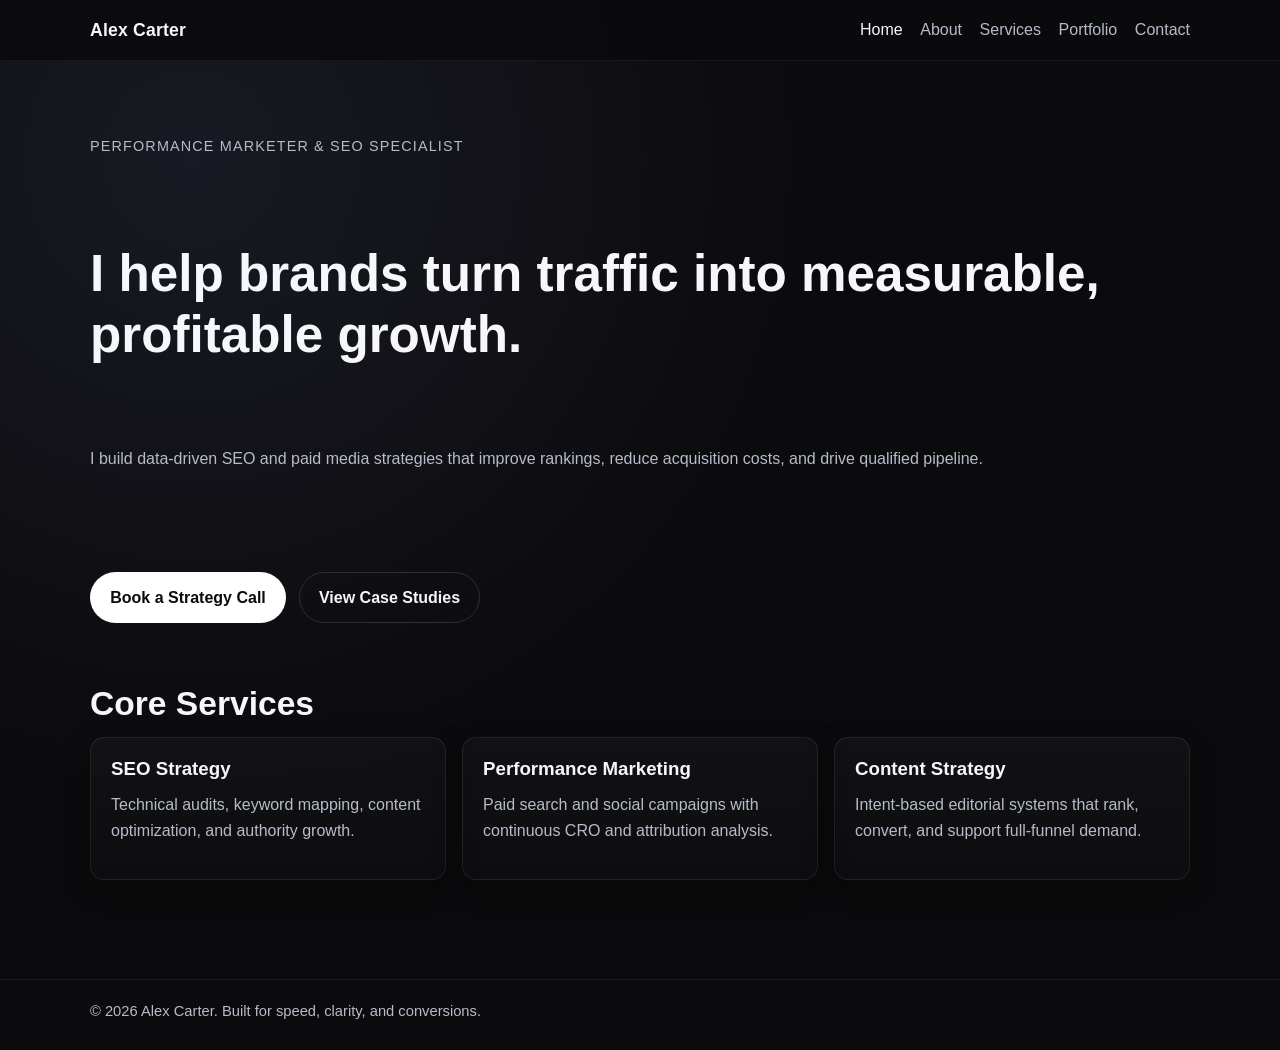
==== index.html @ 51117b4e "Build responsive multi-page portfolio website" ====
<!doctype html>
<html lang="en">
  <head>
    <meta charset="UTF-8" />
    <meta name="viewport" content="width=device-width, initial-scale=1" />
    <title>Home | Alex Carter — Performance Marketing & SEO</title>
    <meta name="description" content="Performance marketer and SEO specialist helping brands scale qualified traffic and revenue." />
    <link rel="stylesheet" href="assets/css/styles.css" />
    <script defer src="assets/js/main.js"></script>
  </head>
  <body>
    <header class="site-header">
      <div class="container nav">
        <a class="brand" href="index.html">Alex Carter</a>
        <button class="nav-toggle" aria-label="Open menu" aria-expanded="false">Menu</button>
        <ul class="nav-links">
          <li><a aria-current="page" href="index.html">Home</a></li>
          <li><a href="about.html">About</a></li>
          <li><a href="services.html">Services</a></li>
          <li><a href="portfolio.html">Portfolio</a></li>
          <li><a href="contact.html">Contact</a></li>
        </ul>
      </div>
    </header>

    <main>
      <section class="hero container" id="home">
        <p class="eyebrow">Performance Marketer & SEO Specialist</p>
        <h1>I help brands turn traffic into measurable, profitable growth.</h1>
        <p>
          I build data-driven SEO and paid media strategies that improve rankings,
          reduce acquisition costs, and drive qualified pipeline.
        </p>
        <div class="button-group">
          <a class="button primary" href="contact.html">Book a Strategy Call</a>
          <a class="button secondary" href="portfolio.html">View Case Studies</a>
        </div>
      </section>

      <section class="section container" aria-labelledby="services-overview">
        <h2 id="services-overview">Core Services</h2>
        <div class="grid">
          <article class="card service-card">
            <h3>SEO Strategy</h3>
            <p>Technical audits, keyword mapping, content optimization, and authority growth.</p>
          </article>
          <article class="card service-card">
            <h3>Performance Marketing</h3>
            <p>Paid search and social campaigns with continuous CRO and attribution analysis.</p>
          </article>
          <article class="card service-card">
            <h3>Content Strategy</h3>
            <p>Intent-based editorial systems that rank, convert, and support full-funnel demand.</p>
          </article>
        </div>
      </section>
    </main>

    <footer class="site-footer">
      <div class="container">© 2026 Alex Carter. Built for speed, clarity, and conversions.</div>
    </footer>
  </body>
</html>
---- assets/css/styles.css ----
:root {
  --bg: #0b0b0d;
  --surface: #141419;
  --text: #f5f7fa;
  --muted: #b5bcc9;
  --border: #2a2f3a;
  --brand: #ffffff;
  --brand-text: #0b0b0d;
  --max-width: 1100px;
  --radius: 14px;
  --shadow: 0 10px 30px rgba(0, 0, 0, 0.28);
}

* {
  box-sizing: border-box;
}

html {
  scroll-behavior: smooth;
}

body {
  margin: 0;
  font-family: Inter, "Segoe UI", Roboto, Helvetica, Arial, sans-serif;
  background: radial-gradient(circle at 15% 15%, #191923 0%, var(--bg) 45%);
  color: var(--text);
  line-height: 1.6;
  min-height: 100vh;
}

a {
  color: inherit;
  text-decoration: none;
}

img {
  max-width: 100%;
  display: block;
}

.container {
  width: min(92%, var(--max-width));
  margin: 0 auto;
}

.site-header {
  position: sticky;
  top: 0;
  z-index: 100;
  backdrop-filter: blur(8px);
  background: rgba(11, 11, 13, 0.88);
  border-bottom: 1px solid rgba(255, 255, 255, 0.06);
}

.nav {
  display: flex;
  align-items: center;
  justify-content: space-between;
  padding: 1rem 0;
}

.brand {
  font-size: 1.1rem;
  font-weight: 700;
  letter-spacing: 0.2px;
}

.nav-links {
  display: flex;
  align-items: center;
  gap: 1.1rem;
  list-style: none;
  margin: 0;
  padding: 0;
}

.nav-links a {
  color: var(--muted);
  font-weight: 500;
  transition: color 0.2s ease;
}

.nav-links a:hover,
.nav-links a[aria-current="page"] {
  color: var(--text);
}

.nav-toggle {
  display: none;
  background: transparent;
  border: 1px solid var(--border);
  color: var(--text);
  padding: 0.45rem 0.6rem;
  border-radius: 8px;
}

main {
  padding: 3rem 0 4rem;
}

.hero {
  display: grid;
  gap: 1rem;
  align-items: center;
  min-height: clamp(350px, 60vh, 540px);
}

.eyebrow {
  color: var(--muted);
  font-size: 0.9rem;
  text-transform: uppercase;
  letter-spacing: 0.08em;
}

h1,
h2,
h3 {
  line-height: 1.2;
  margin: 0 0 0.75rem;
}

h1 {
  font-size: clamp(2rem, 4vw, 3.4rem);
}

h2 {
  font-size: clamp(1.5rem, 3vw, 2.1rem);
}

p {
  margin: 0 0 1rem;
  color: var(--muted);
}

.button-group {
  display: flex;
  gap: 0.8rem;
  flex-wrap: wrap;
  margin-top: 1rem;
}

.button {
  display: inline-flex;
  align-items: center;
  justify-content: center;
  border-radius: 999px;
  border: 1px solid transparent;
  padding: 0.72rem 1.2rem;
  font-weight: 600;
  transition: transform 0.2s ease, opacity 0.2s ease;
}

.button:hover {
  transform: translateY(-1px);
}

.button.primary {
  background: var(--brand);
  color: var(--brand-text);
}

.button.secondary {
  border-color: var(--border);
  color: var(--text);
}

.section {
  padding: 2.2rem 0;
}

.grid {
  display: grid;
  grid-template-columns: repeat(12, 1fr);
  gap: 1rem;
}

.card {
  background: linear-gradient(180deg, rgba(255,255,255,0.03) 0%, rgba(255,255,255,0.01) 100%);
  border: 1px solid rgba(255, 255, 255, 0.08);
  border-radius: var(--radius);
  padding: 1.25rem;
  box-shadow: var(--shadow);
}

.service-card {
  grid-column: span 4;
}

.case-study {
  grid-column: span 6;
}

.contact-layout {
  display: grid;
  grid-template-columns: 1fr 1fr;
  gap: 1rem;
}

label {
  display: block;
  font-weight: 600;
  margin-bottom: 0.35rem;
}

input,
textarea {
  width: 100%;
  background: #0f1015;
  color: var(--text);
  border: 1px solid var(--border);
  border-radius: 10px;
  padding: 0.75rem 0.85rem;
  font: inherit;
}

textarea {
  min-height: 130px;
  resize: vertical;
}

.form-row {
  margin-bottom: 0.9rem;
}

.helper {
  font-size: 0.88rem;
  color: var(--muted);
}

.site-footer {
  border-top: 1px solid rgba(255, 255, 255, 0.07);
  color: var(--muted);
  padding: 1.2rem 0 1.7rem;
  font-size: 0.92rem;
}

@media (max-width: 900px) {
  .service-card,
  .case-study {
    grid-column: span 12;
  }

  .contact-layout {
    grid-template-columns: 1fr;
  }
}

@media (max-width: 760px) {
  .nav-toggle {
    display: inline-flex;
  }

  .nav-links {
    position: absolute;
    right: 4%;
    top: calc(100% + 0.45rem);
    width: min(260px, 90vw);
    padding: 0.75rem;
    border: 1px solid var(--border);
    border-radius: 12px;
    background: #0c0d12;
    flex-direction: column;
    align-items: flex-start;
    gap: 0.6rem;
    display: none;
  }

  .nav-links.open {
    display: flex;
  }
}
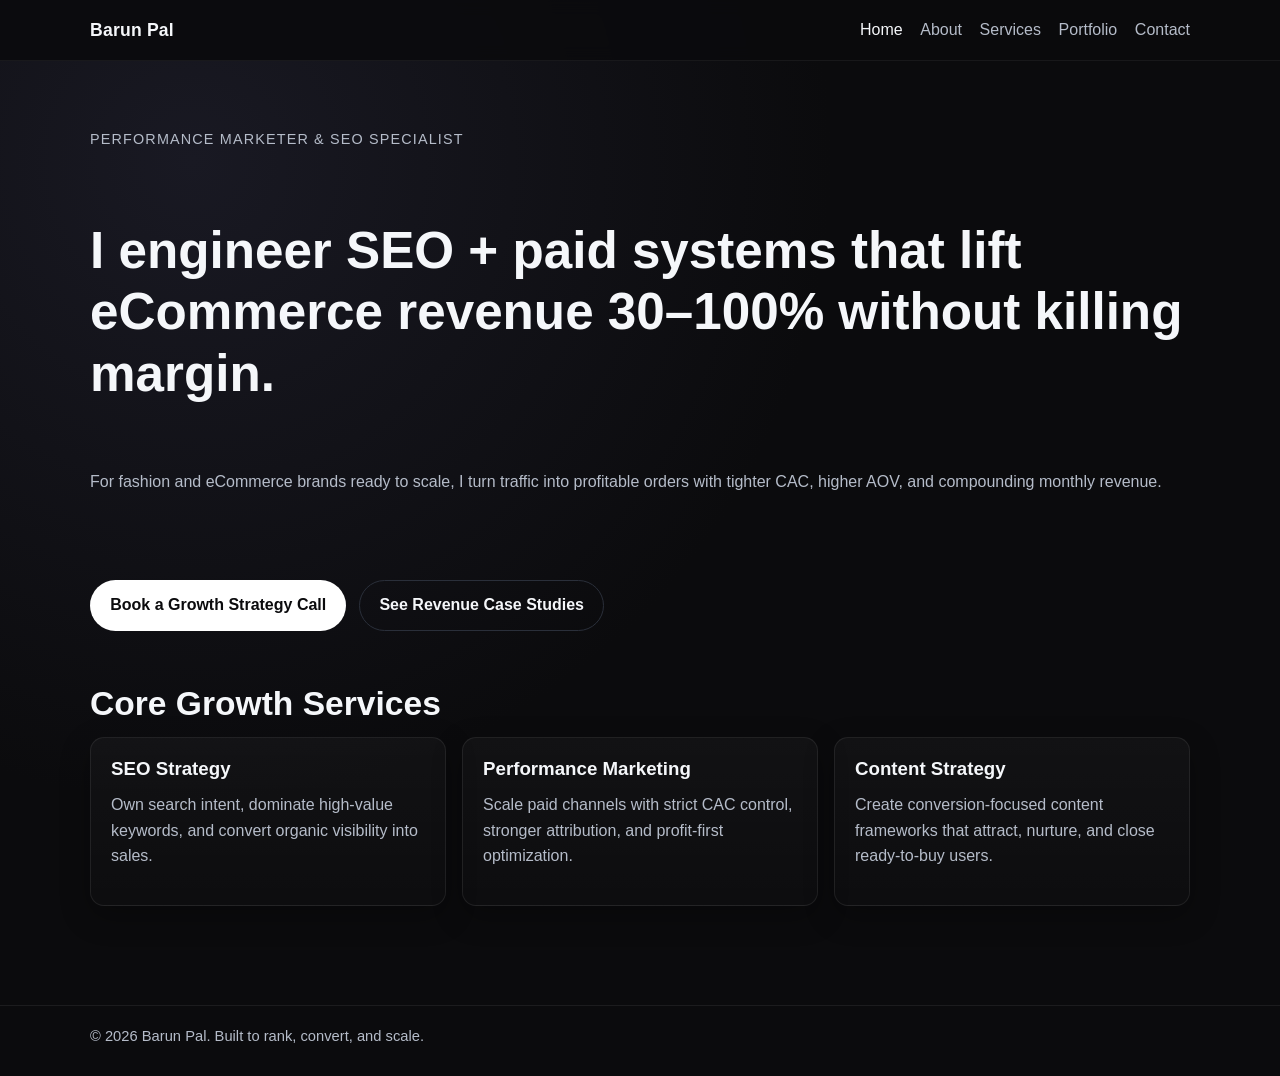
==== commit 928ca361: "Rewrite homepage hero copy with revenue-focused positioning" ====
--- a/index.html
+++ b/index.html
@@ -3,15 +3,15 @@
   <head>
     <meta charset="UTF-8" />
     <meta name="viewport" content="width=device-width, initial-scale=1" />
-    <title>Home | Alex Carter — Performance Marketing & SEO</title>
-    <meta name="description" content="Performance marketer and SEO specialist helping brands scale qualified traffic and revenue." />
+    <title>Home | Barun Pal — Performance Marketer & SEO Specialist</title>
+    <meta name="description" content="Barun Pal helps eCommerce and fashion brands scale revenue with high-ROI SEO and performance marketing." />
     <link rel="stylesheet" href="assets/css/styles.css" />
     <script defer src="assets/js/main.js"></script>
   </head>
   <body>
     <header class="site-header">
       <div class="container nav">
-        <a class="brand" href="index.html">Alex Carter</a>
+        <a class="brand" href="index.html">Barun Pal</a>
         <button class="nav-toggle" aria-label="Open menu" aria-expanded="false">Menu</button>
         <ul class="nav-links">
           <li><a aria-current="page" href="index.html">Home</a></li>
@@ -26,38 +26,38 @@
     <main>
       <section class="hero container" id="home">
         <p class="eyebrow">Performance Marketer & SEO Specialist</p>
-        <h1>I help brands turn traffic into measurable, profitable growth.</h1>
+        <h1>I engineer SEO + paid systems that lift eCommerce revenue 30–100% without killing margin.</h1>
         <p>
-          I build data-driven SEO and paid media strategies that improve rankings,
-          reduce acquisition costs, and drive qualified pipeline.
+          For fashion and eCommerce brands ready to scale, I turn traffic into profitable orders with
+          tighter CAC, higher AOV, and compounding monthly revenue.
         </p>
         <div class="button-group">
-          <a class="button primary" href="contact.html">Book a Strategy Call</a>
-          <a class="button secondary" href="portfolio.html">View Case Studies</a>
+          <a class="button primary" href="contact.html">Book a Growth Strategy Call</a>
+          <a class="button secondary" href="portfolio.html">See Revenue Case Studies</a>
         </div>
       </section>
 
       <section class="section container" aria-labelledby="services-overview">
-        <h2 id="services-overview">Core Services</h2>
+        <h2 id="services-overview">Core Growth Services</h2>
         <div class="grid">
           <article class="card service-card">
             <h3>SEO Strategy</h3>
-            <p>Technical audits, keyword mapping, content optimization, and authority growth.</p>
+            <p>Own search intent, dominate high-value keywords, and convert organic visibility into sales.</p>
           </article>
           <article class="card service-card">
             <h3>Performance Marketing</h3>
-            <p>Paid search and social campaigns with continuous CRO and attribution analysis.</p>
+            <p>Scale paid channels with strict CAC control, stronger attribution, and profit-first optimization.</p>
           </article>
           <article class="card service-card">
             <h3>Content Strategy</h3>
-            <p>Intent-based editorial systems that rank, convert, and support full-funnel demand.</p>
+            <p>Create conversion-focused content frameworks that attract, nurture, and close ready-to-buy users.</p>
           </article>
         </div>
       </section>
     </main>
 
     <footer class="site-footer">
-      <div class="container">© 2026 Alex Carter. Built for speed, clarity, and conversions.</div>
+      <div class="container">© 2026 Barun Pal. Built to rank, convert, and scale.</div>
     </footer>
   </body>
 </html>
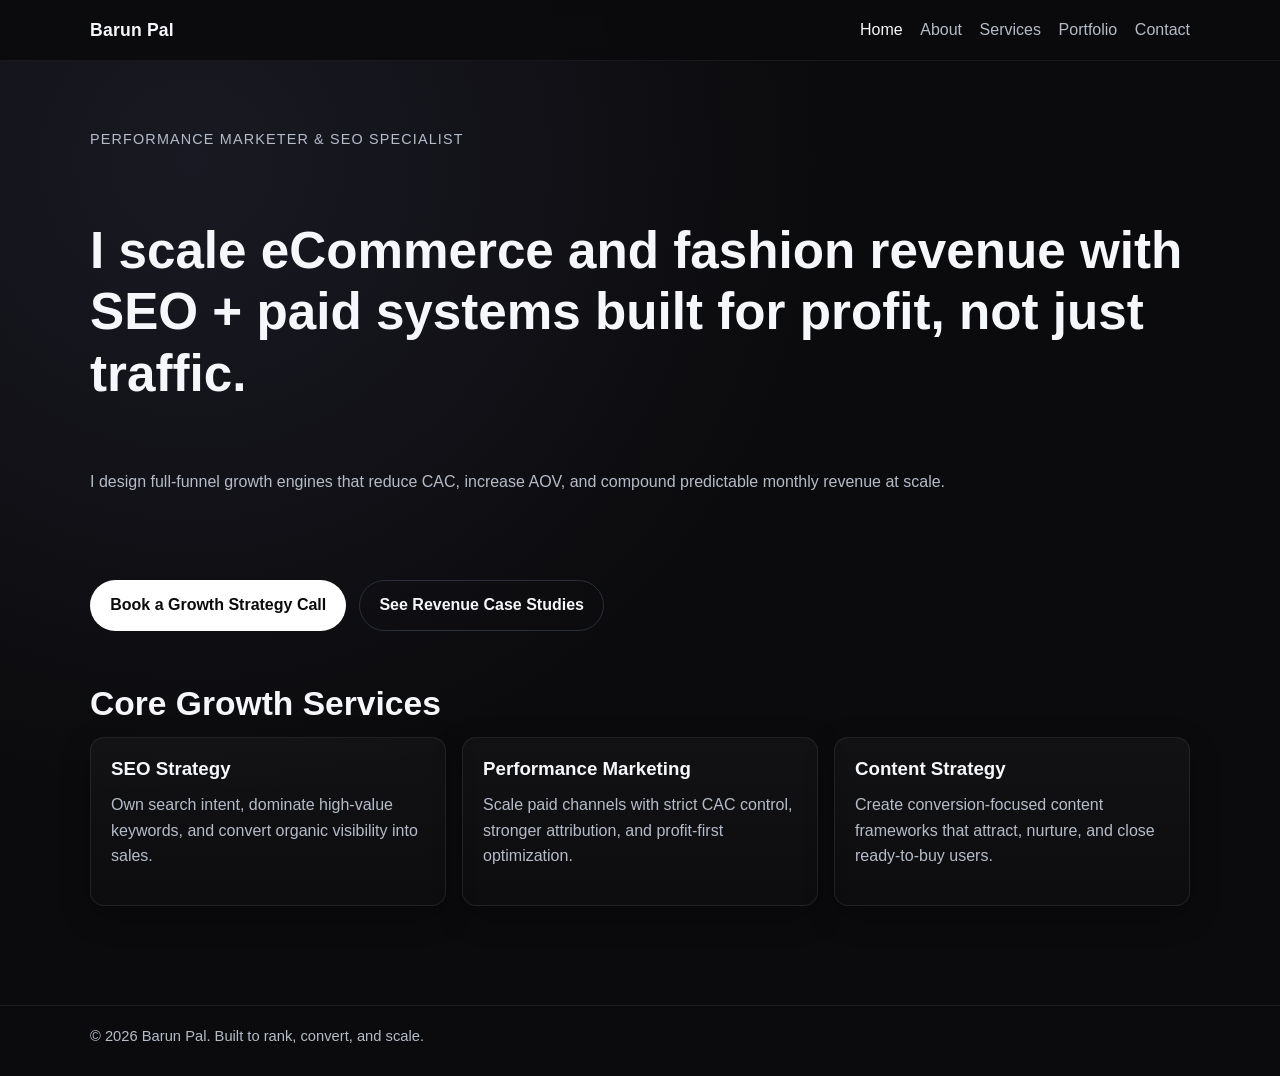
==== commit b6b872ba: "Finalize single hero headline and subheading copy" ====
--- a/index.html
+++ b/index.html
@@ -26,10 +26,9 @@
     <main>
       <section class="hero container" id="home">
         <p class="eyebrow">Performance Marketer & SEO Specialist</p>
-        <h1>I engineer SEO + paid systems that lift eCommerce revenue 30–100% without killing margin.</h1>
+        <h1>I scale eCommerce and fashion revenue with SEO + paid systems built for profit, not just traffic.</h1>
         <p>
-          For fashion and eCommerce brands ready to scale, I turn traffic into profitable orders with
-          tighter CAC, higher AOV, and compounding monthly revenue.
+          I design full-funnel growth engines that reduce CAC, increase AOV, and compound predictable monthly revenue at scale.
         </p>
         <div class="button-group">
           <a class="button primary" href="contact.html">Book a Growth Strategy Call</a>
